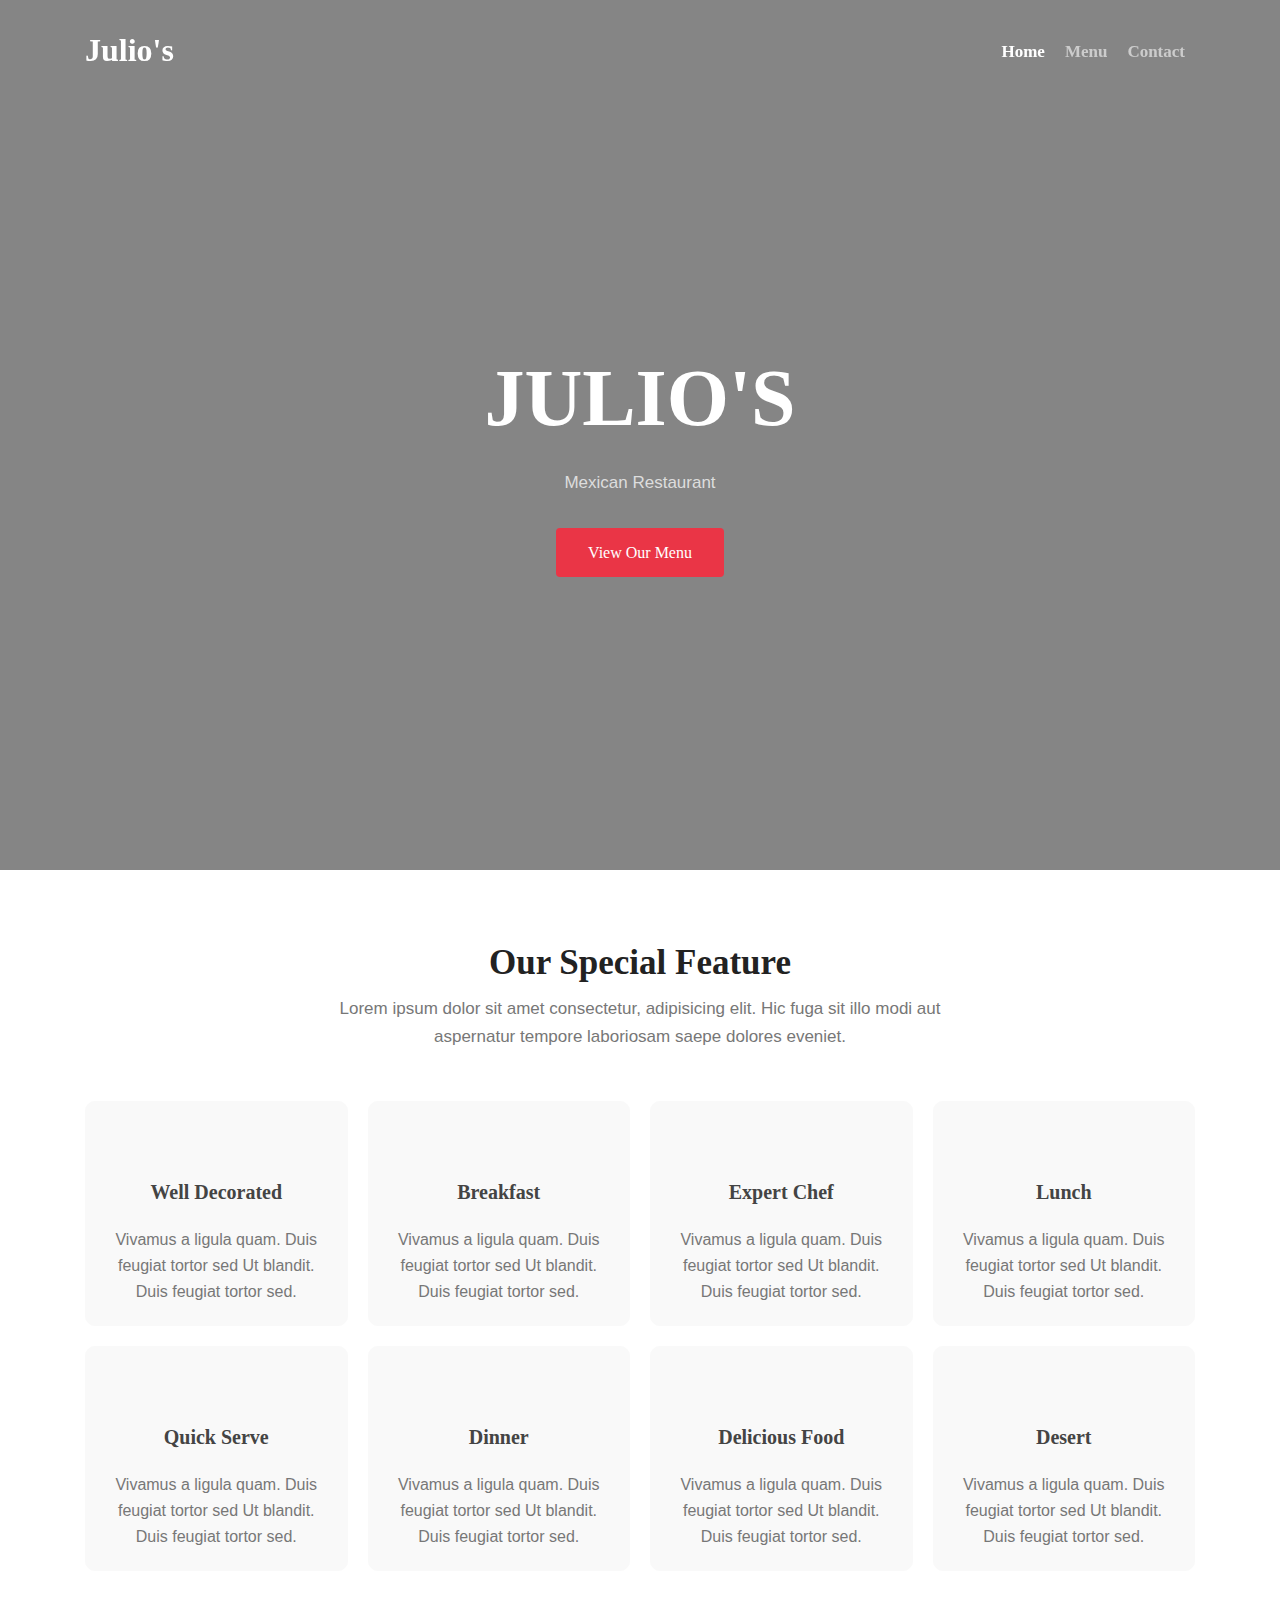
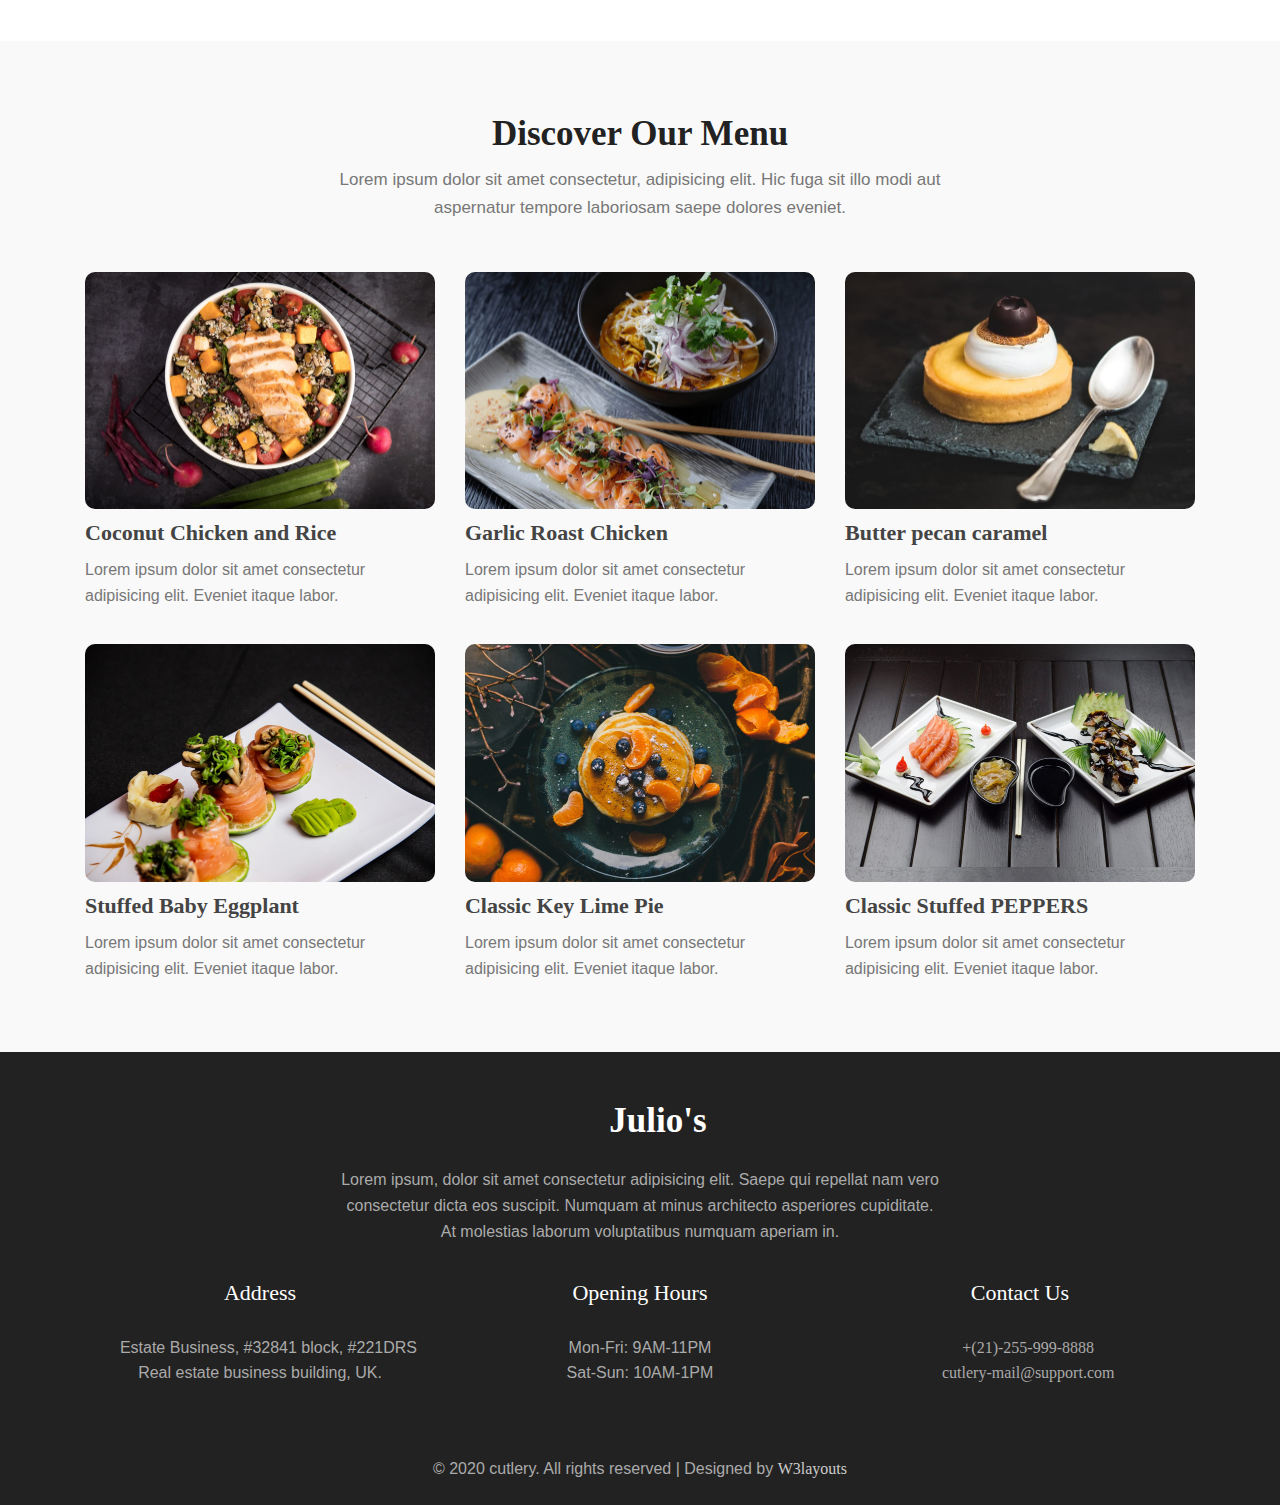
==== Mexican/cutlery a restaurant Category Responsive Web Template_ Home __ W3layouts.html @ 6a443476 "Add files via upload" ====
<!DOCTYPE html>
<!-- saved from url=(0396)https://p.w3layouts.com/demos_new/template_demo/30-04-2020/cutlery-libearty-demo_Free/492116884/web/index.html?_gl=1*1ri19eb*_ga*MTA1ODAyOTMxMC4xNzA4MzkyMzY5*_ga_9HSZ46TKMQ*MTcwODM5MzIwOC4xLjEuMTcwODM5MzY1MC41Ny4wLjA.*_ga_EGV5GTJEP5*MTcwODM5MzIwOC4xLjEuMTcwODM5MzY1MS4wLjAuMA..*_ga_FFZF56TTWE*MTcwODM5MzIxMC4xLjEuMTcwODM5MzY1MS4wLjAuMA..&_ga=2.85207321.1005678796.1708393210-1058029310.1708392369 -->
<html lang="en"><head><meta http-equiv="Content-Type" content="text/html; charset=UTF-8">
    <!-- Required meta tags -->
    
    <meta name="viewport" content="width=device-width, initial-scale=1, shrink-to-fit=no">

    <title>Julio's Mexican Restaurant</title>

    <!-- Template CSS -->
    <link rel="stylesheet" href="./cutlery a restaurant Category Responsive Web Template_ Home __ W3layouts_files/style-libearty-demo.css">
    <link href="./cutlery a restaurant Category Responsive Web Template_ Home __ W3layouts_files/css" rel="stylesheet">
    <link href="./cutlery a restaurant Category Responsive Web Template_ Home __ W3layouts_files/css(1)" rel="stylesheet">
  <div id="_bsa_srv-CKYI627U_0"></div><div id="_bsa_srv-CKYI653J_1"></div></head>
  <body id="home">
<script src="./cutlery a restaurant Category Responsive Web Template_ Home __ W3layouts_files/monetization.js.download" type="text/javascript"></script>
<script>
(function(){
	if(typeof _bsa !== 'undefined' && _bsa) {
  		// format, zoneKey, segment:value, options
  		_bsa.init('flexbar', 'CKYI627U', 'placement:w3layoutscom');
  	}
})();
</script>
<script>
(function(){
if(typeof _bsa !== 'undefined' && _bsa) {
	// format, zoneKey, segment:value, options
	_bsa.init('fancybar', 'CKYDL2JN', 'placement:demo');
}
})();
</script>
<script>
(function(){
	if(typeof _bsa !== 'undefined' && _bsa) {
  		// format, zoneKey, segment:value, options
  		_bsa.init('stickybox', 'CKYI653J', 'placement:w3layoutscom');
  	}
})();
</script>
<!-- Global site tag (gtag.js) - Google Analytics -->
<script async="" src="./cutlery a restaurant Category Responsive Web Template_ Home __ W3layouts_files/js"></script>
<script>
  window.dataLayer = window.dataLayer || [];
  function gtag(){dataLayer.push(arguments);}
  gtag('js', new Date());

  gtag('config', 'G-98H8KRKT85');
</script>

<meta name="robots" content="noindex">
<link rel="stylesheet" href="./cutlery a restaurant Category Responsive Web Template_ Home __ W3layouts_files/font-awesome.min.css">
<!-- New toolbar-->
<style>
* {
  box-sizing: border-box;
  font-family: -apple-system, BlinkMacSystemFont, "Segoe UI", Roboto, Oxygen-Sans, Ubuntu, Cantarell, "Helvetica Neue", sans-serif;
}


#w3lDemoBar.w3l-demo-bar {
  top: 0;
  right: 0;
  bottom: 0;
  z-index: 9999;
  padding: 40px 5px;
  padding-top:70px;
  margin-bottom: 70px;
  background: #0D1326;
  border-top-left-radius: 9px;
  border-bottom-left-radius: 9px;
}

#w3lDemoBar.w3l-demo-bar a {
  display: block;
  color: #e6ebff;
  text-decoration: none;
  line-height: 24px;
  opacity: .6;
  margin-bottom: 20px;
  text-align: center;
}

#w3lDemoBar.w3l-demo-bar span.w3l-icon {
  display: block;
}

#w3lDemoBar.w3l-demo-bar a:hover {
  opacity: 1;
}

#w3lDemoBar.w3l-demo-bar .w3l-icon svg {
  color: #e6ebff;
}
#w3lDemoBar.w3l-demo-bar .responsive-icons {
  margin-top: 30px;
  border-top: 1px solid #41414d;
  padding-top: 40px;
}
#w3lDemoBar.w3l-demo-bar .demo-btns {
  border-top: 1px solid #41414d;
  padding-top: 30px;
}
#w3lDemoBar.w3l-demo-bar .responsive-icons a span.fa {
  font-size: 26px;
}
#w3lDemoBar.w3l-demo-bar .no-margin-bottom{
  margin-bottom:0;
}
.toggle-right-sidebar span {
  background: #0D1326;
  width: 50px;
  height: 50px;
  line-height: 50px;
  text-align: center;
  color: #e6ebff;
  border-radius: 50px;
  font-size: 26px;
  cursor: pointer;
  opacity: .5;
}
.pull-right {
  float: right;
  position: fixed;
  right: 0px;
  top: 70px;
  width: 90px;
  z-index: 99999;
  text-align: center;
}
/* ============================================================
RIGHT SIDEBAR SECTION
============================================================ */

#right-sidebar {
  width: 90px;
  position: fixed;
  height: 100%;
  z-index: 1000;
  right: 0px;
  top: 0;
  margin-top: 60px;
  -webkit-transition: all .5s ease-in-out;
  -moz-transition: all .5s ease-in-out;
  -o-transition: all .5s ease-in-out;
  transition: all .5s ease-in-out;
  overflow-y: auto;
}


/* ============================================================
RIGHT SIDEBAR TOGGLE SECTION
============================================================ */

.hide-right-bar-notifications {
  margin-right: -300px !important;
  -webkit-transition: all .3s ease-in-out;
  -moz-transition: all .3s ease-in-out;
  -o-transition: all .3s ease-in-out;
  transition: all .3s ease-in-out;
}



@media (max-width: 992px) {
  #w3lDemoBar.w3l-demo-bar a.desktop-mode{
      display: none;

  }
}
@media (max-width: 767px) {
  #w3lDemoBar.w3l-demo-bar a.tablet-mode{
      display: none;

  }
}
@media (max-width: 568px) {
  #w3lDemoBar.w3l-demo-bar a.mobile-mode{
      display: none;
  }
  #w3lDemoBar.w3l-demo-bar .responsive-icons {
      margin-top: 0px;
      border-top: none;
      padding-top: 0px;
  }
  #right-sidebar,.pull-right {
      width: 90px;
  }
  #w3lDemoBar.w3l-demo-bar .no-margin-bottom-mobile{
      margin-bottom: 0;
  }
}
</style>


<section class=" w3l-header-4 header-sticky">
	<!--header-->
	<header id="site-header" class="fixed-top">
		<div class="container">
			<nav class="navbar navbar-expand-lg navbar-dark stroke">
				<a class="navbar-brand" href="https://p.w3layouts.com/demos_new/template_demo/30-04-2020/cutlery-libearty-demo_Free/492116884/web/index.html">
				 Julio's
				</a>
				<!-- if logo is image enable this   
			<a class="navbar-brand" href="#index.html">
				<img src="image-path" alt="Your logo" title="Your logo" style="height:35px;" />
			</a> -->
				<button class="navbar-toggler  collapsed bg-gradient" type="button" data-toggle="collapse" data-target="#navbarTogglerDemo02" aria-controls="navbarTogglerDemo02" aria-expanded="false" aria-label="Toggle navigation">
					<span class="navbar-toggler-icon fa icon-expand fa-bars"></span>
					<span class="navbar-toggler-icon fa icon-close fa-times"></span>
					
				</button>
	  
				<div class="collapse navbar-collapse" id="navbarTogglerDemo02">
					<ul class="navbar-nav ml-auto">
						<li class="nav-item active">
							<a class="nav-link" href="https://p.w3layouts.com/demos_new/template_demo/30-04-2020/cutlery-libearty-demo_Free/492116884/web/index.html">Home <span class="sr-only">(current)</span></a>
						</li>
				
						<li class="nav-item @@services__active">
							<a class="nav-link" href="https://p.w3layouts.com/demos_new/template_demo/30-04-2020/cutlery-libearty-demo_Free/492116884/web/services.html">Menu</a>
						</li>
						
						<li class="nav-item @@contact__active">
							<a class="nav-link" href="https://p.w3layouts.com/demos_new/template_demo/30-04-2020/cutlery-libearty-demo_Free/492116884/web/contact.html">Contact</a>
						</li>
					
					</ul>
				</div>
			</nav>
		</div>
	  </header>
	<!--/header-->
</section>

<script src="./cutlery a restaurant Category Responsive Web Template_ Home __ W3layouts_files/jquery-3.3.1.min.js.download"></script> <!-- Common jquery plugin -->
<!--bootstrap working-->
<script src="./cutlery a restaurant Category Responsive Web Template_ Home __ W3layouts_files/bootstrap.min.js.download"></script>
<!-- //bootstrap working-->
<!--/MENU-JS-->
<script>
	$(window).on("scroll", function () {
	  var scroll = $(window).scrollTop();
  
	  if (scroll >= 80) {
		$("#site-header").addClass("nav-fixed");
	  } else {
		$("#site-header").removeClass("nav-fixed");
	  }
	});
  
	//Main navigation Active Class Add Remove
	$(".navbar-toggler").on("click", function () {
	  $("header").toggleClass("active");
	});
	$(document).on("ready", function () {
	  if ($(window).width() > 991) {
		$("header").removeClass("active");
	  }
	  $(window).on("resize", function () {
		if ($(window).width() > 991) {
		  $("header").removeClass("active");
		}
	  });
	});
  </script>
  <!--//MENU-JS-->
<!-- disable body scroll which navbar is in active -->
<script>
$(function () {
  $('.navbar-toggler').click(function () {
    $('body').toggleClass('noscroll');
  })
});
</script>
<!-- disable body scroll which navbar is in active -->

<section class="w3l-hero-headers-9" id="home">
  <div class="slide text-center header11" data-selector="header11">
      <div class="container">
          <div class="banner-text ">
              <h5 class="Title">Julio's</h5>
              <p class="MexRes">Mexican Restaurant</p>
              <a href="https://p.w3layouts.com/demos_new/template_demo/30-04-2020/cutlery-libearty-demo_Free/492116884/web/services.html" class="btn logo-button top-margin">View Our Menu</a>
          </div>
      </div>

  </div>
</section>

<section class="w3l-specification-6">
    <div class="specification-layout ">
        <div class="container">
            <div class="main-titles-head ">
                <h3 class="header-name ">
					Our Special Feature
                </h3>
                <p class="tiltle-para  ">Lorem ipsum dolor sit amet consectetur, adipisicing elit. Hic fuga sit illo modi aut aspernatur tempore laboriosam saepe dolores eveniet.</p>
            </div>
                    <div class="call-grids-w3 d-grid">
                        <div class="grids-1  grids-effect-2">
                            <span class="fa fa-beer"></span>
                            <h4><a href="https://p.w3layouts.com/demos_new/template_demo/30-04-2020/cutlery-libearty-demo_Free/492116884/web/index.html?_gl=1*1ri19eb*_ga*MTA1ODAyOTMxMC4xNzA4MzkyMzY5*_ga_9HSZ46TKMQ*MTcwODM5MzIwOC4xLjEuMTcwODM5MzY1MC41Ny4wLjA.*_ga_EGV5GTJEP5*MTcwODM5MzIwOC4xLjEuMTcwODM5MzY1MS4wLjAuMA..*_ga_FFZF56TTWE*MTcwODM5MzIxMC4xLjEuMTcwODM5MzY1MS4wLjAuMA..&amp;_ga=2.85207321.1005678796.1708393210-1058029310.1708392369#feature" class="title-head">Well Decorated</a></h4>
                            <p class="para">Vivamus a ligula quam. Duis feugiat tortor sed Ut blandit. Duis feugiat tortor sed.</p>
                        </div>
                        <div class="grids-1  grids-effect-2">
                            <div class="color-white">
                                <span class="fa fa-cutlery"></span>
                            <h4><a href="https://p.w3layouts.com/demos_new/template_demo/30-04-2020/cutlery-libearty-demo_Free/492116884/web/blog.html" class=" title-head">Breakfast</a></h4>
                            <p class="para">Vivamus a ligula quam. Duis feugiat tortor sed  Ut blandit. Duis feugiat tortor sed.</p>
                        </div>
                    </div>
                        <div class="grids-1 grids-effect-2">
                            <span class="fa fa-handshake-o"></span>
                            <h4><a href="https://p.w3layouts.com/demos_new/template_demo/30-04-2020/cutlery-libearty-demo_Free/492116884/web/index.html?_gl=1*1ri19eb*_ga*MTA1ODAyOTMxMC4xNzA4MzkyMzY5*_ga_9HSZ46TKMQ*MTcwODM5MzIwOC4xLjEuMTcwODM5MzY1MC41Ny4wLjA.*_ga_EGV5GTJEP5*MTcwODM5MzIwOC4xLjEuMTcwODM5MzY1MS4wLjAuMA..*_ga_FFZF56TTWE*MTcwODM5MzIxMC4xLjEuMTcwODM5MzY1MS4wLjAuMA..&amp;_ga=2.85207321.1005678796.1708393210-1058029310.1708392369#feature" class="title-head">Expert Chef</a></h4>
                            <p class="para">Vivamus a ligula quam. Duis feugiat tortor sed  Ut blandit. Duis feugiat tortor sed.</p>
                        </div>
                        <div class="grids-1  grids-effect-2">
                            <div class="color-white">
                                <span class="fa fa-spoon"></span>
                            <h4><a href="https://p.w3layouts.com/demos_new/template_demo/30-04-2020/cutlery-libearty-demo_Free/492116884/web/blog.html" class=" title-head">Lunch</a></h4>
                            <p class="para">Vivamus a ligula quam. Duis feugiat tortor sed  Ut blandit. Duis feugiat tortor sed.</p>
                        </div>
                    </div>
                            <div class="grids-1 grids-effect-2">
                                <span class="fa fa-smile-o"></span>
                                <h4><a href="https://p.w3layouts.com/demos_new/template_demo/30-04-2020/cutlery-libearty-demo_Free/492116884/web/index.html?_gl=1*1ri19eb*_ga*MTA1ODAyOTMxMC4xNzA4MzkyMzY5*_ga_9HSZ46TKMQ*MTcwODM5MzIwOC4xLjEuMTcwODM5MzY1MC41Ny4wLjA.*_ga_EGV5GTJEP5*MTcwODM5MzIwOC4xLjEuMTcwODM5MzY1MS4wLjAuMA..*_ga_FFZF56TTWE*MTcwODM5MzIxMC4xLjEuMTcwODM5MzY1MS4wLjAuMA..&amp;_ga=2.85207321.1005678796.1708393210-1058029310.1708392369#feature" class="title-head">Quick Serve</a></h4>
                                <p class="para">Vivamus a ligula quam. Duis feugiat tortor sed Ut blandit. Duis feugiat tortor sed.</p>
                            </div>
                            
                        <div class="grids-1  grids-effect-2">
                            <div class="color-white">
                                <span class="fa fa-apple"></span>
                            <h4><a href="https://p.w3layouts.com/demos_new/template_demo/30-04-2020/cutlery-libearty-demo_Free/492116884/web/blog.html" class=" title-head">Dinner</a></h4>
                            <p class="para">Vivamus a ligula quam. Duis feugiat tortor sed  Ut blandit. Duis feugiat tortor sed.</p>
                        </div>
                    </div>
                            <div class="grids-1 grids-effect-2">
                                <span class="fa fa-diamond"></span>
                                <h4><a href="https://p.w3layouts.com/demos_new/template_demo/30-04-2020/cutlery-libearty-demo_Free/492116884/web/index.html?_gl=1*1ri19eb*_ga*MTA1ODAyOTMxMC4xNzA4MzkyMzY5*_ga_9HSZ46TKMQ*MTcwODM5MzIwOC4xLjEuMTcwODM5MzY1MC41Ny4wLjA.*_ga_EGV5GTJEP5*MTcwODM5MzIwOC4xLjEuMTcwODM5MzY1MS4wLjAuMA..*_ga_FFZF56TTWE*MTcwODM5MzIxMC4xLjEuMTcwODM5MzY1MS4wLjAuMA..&amp;_ga=2.85207321.1005678796.1708393210-1058029310.1708392369#feature" class="title-head title-head">Delicious Food</a></h4>
                                <p class="para">Vivamus a ligula quam. Duis feugiat tortor sed  Ut blandit. Duis feugiat tortor sed.</p>
                            </div>  
                        <div class="grids-1  grids-effect-2">
                            <div class="color-white">
                                <span class="fa fa-thumbs-o-up"></span>
                            <h4><a href="https://p.w3layouts.com/demos_new/template_demo/30-04-2020/cutlery-libearty-demo_Free/492116884/web/blog.html" class=" title-head">Desert</a></h4>
                            <p class="para">Vivamus a ligula quam. Duis feugiat tortor sed  Ut blandit. Duis feugiat tortor sed.</p>
                        </div>
                    </div>
                  </div>
        </div>
</div></section>

<section class="w3l-covers-18">
        <div class="covers-main ">
            <div class="container">
              <div class="main-titles-head ">
                <h3 class="header-name ">
                  Discover Our Menu
                </h3>
                <p class="tiltle-para  ">Lorem ipsum dolor sit amet consectetur, adipisicing elit. Hic fuga sit illo modi aut aspernatur tempore laboriosam saepe dolores eveniet.</p>
            </div>
                <div class="gallery-image row">
                  <div class="img-box col-lg-4 col-md-6 col-sm-6">
                    <img src="./cutlery a restaurant Category Responsive Web Template_ Home __ W3layouts_files/b2.jpg" alt="product" class="img-responsive ">
                    <h5 class="my-2"><a href="https://p.w3layouts.com/demos_new/template_demo/30-04-2020/cutlery-libearty-demo_Free/492116884/web/about.html">Coconut Chicken and Rice</a></h5>
                    <p class="para">Lorem ipsum dolor sit amet consectetur adipisicing elit. Eveniet itaque labor.</p>
                  </div>
                  <div class="img-box col-lg-4 col-md-6 col-sm-6">
                    <img src="./cutlery a restaurant Category Responsive Web Template_ Home __ W3layouts_files/b1.jpg" alt="product" class="img-responsive ">
                    <h5 class="my-2"><a href="https://p.w3layouts.com/demos_new/template_demo/30-04-2020/cutlery-libearty-demo_Free/492116884/web/about.html">Garlic Roast Chicken</a></h5>
                    <p class="para">Lorem ipsum dolor sit amet consectetur adipisicing elit. Eveniet itaque labor.</p>
                  </div>
                  <div class="img-box col-lg-4 col-md-6 col-sm-6">
                    <img src="./cutlery a restaurant Category Responsive Web Template_ Home __ W3layouts_files/b3.jpg" alt="product" class="img-responsive ">
                    <h5 class="my-2"><a href="https://p.w3layouts.com/demos_new/template_demo/30-04-2020/cutlery-libearty-demo_Free/492116884/web/about.html">Butter pecan caramel</a></h5>
                    <p class="para">Lorem ipsum dolor sit amet consectetur adipisicing elit. Eveniet itaque labor.</p>
                    </div>
                    <div class="img-box col-lg-4 col-md-6 col-sm-6">
                      <img src="./cutlery a restaurant Category Responsive Web Template_ Home __ W3layouts_files/b4.jpg" alt="product" class="img-responsive ">
                      <h5 class="my-2"><a href="https://p.w3layouts.com/demos_new/template_demo/30-04-2020/cutlery-libearty-demo_Free/492116884/web/about.html">Stuffed Baby Eggplant</a></h5>
                      <p class="para">Lorem ipsum dolor sit amet consectetur adipisicing elit. Eveniet itaque labor.</p>
                    </div>
                    <div class="img-box col-lg-4 col-md-6 col-sm-6">
                      <img src="./cutlery a restaurant Category Responsive Web Template_ Home __ W3layouts_files/b5.jpg" alt="product" class="img-responsive ">
                      <h5 class="my-2"><a href="https://p.w3layouts.com/demos_new/template_demo/30-04-2020/cutlery-libearty-demo_Free/492116884/web/about.html">Classic Key Lime Pie </a></h5>
                      <p class="para">Lorem ipsum dolor sit amet consectetur adipisicing elit. Eveniet itaque labor.</p>
                    </div>
                    <div class="img-box col-lg-4 col-md-6 col-sm-6">
                      <img src="./cutlery a restaurant Category Responsive Web Template_ Home __ W3layouts_files/b6.jpg" alt="product" class="img-responsive ">
                      <h5 class="my-2"><a href="https://p.w3layouts.com/demos_new/template_demo/30-04-2020/cutlery-libearty-demo_Free/492116884/web/about.html">Classic Stuffed PEPPERS</a></h5>
                      <p class="para">Lorem ipsum dolor sit amet consectetur adipisicing elit. Eveniet itaque labor.</p>
                      </div>
                  </div>
                </div>
            </div>
        
    </section>

<section class="w3l-footer-29-main">
	<div class="footer-29 py-5 text-center">
	  <div class="container">
		<div class="footer-list-29 footer-1 ">
				<h2><a href="https://p.w3layouts.com/demos_new/template_demo/30-04-2020/cutlery-libearty-demo_Free/492116884/web/index.html" class="footer-logo"><span class="fa fa-cutlery"></span> Julio's </a></h2>
				<p class="para">Lorem ipsum, dolor sit amet consectetur adipisicing elit. Saepe qui repellat nam vero consectetur dicta eos suscipit. Numquam at minus architecto asperiores cupiditate. At molestias laborum voluptatibus numquam aperiam in.</p>
	
		  </div>
		<div class="row footer-top-29">

		  <div class="col-lg-4 col-md-4 col-sm-6 footer-list-29 footer-2 ">
				<h6 class="footer-title-29">Address</h6>
				<ul>
					<li><p><span class="fa fa-map-marker"></span> Estate Business, #32841 block, #221DRS Real estate business building, UK.</p></li>
				</ul>
		  </div>
		  <div class="col-lg-4 col-md-4 col-sm-6 footer-list-29 footer-2 ">
				<h6 class="footer-title-29">Opening Hours</h6>
				<ul>
						<li><p><span>Mon-Fri:</span> 9AM-11PM</p></li>
					<li><p><span>Sat-Sun:</span> 10AM-1PM</p></li>
				</ul>
		  </div>
		  <div class="col-lg-4 col-md-4 col-sm-6 footer-list-29 footer-2 ">
				<h6 class="footer-title-29">Contact Us</h6>
				<ul>
					<li><a href="tel:+7-800-999-800"><span class="fa fa-phone"></span> +(21)-255-999-8888</a></li>
					<li><a href="mailto:corporate-mail@support.com" class="mail"><span class="fa fa-envelope-open-o"></span> cutlery-mail@support.com</a></li>
				</ul>
		  </div>
		</div>
	</div>
  </div></section>
  <section class="w3l-footer-29-main w3l-copyright">
	<div class="container">
	  <div class=" bottom-copies text-center">
		<p class="copy-footer-29">© 2020 cutlery. All rights reserved | Designed by <a href="https://w3layouts.com/">W3layouts</a></p>
	  </div>
	</div>
  </section>
<!-- move top -->
<button onclick="topFunction()" id="movetop" title="Go to top" style="display: none;">
	<span class="fa fa-long-arrow-up"></span>
</button>
<script>
	// When the user scrolls down 20px from the top of the document, show the button
	window.onscroll = function () {
		scrollFunction()
	};

	function scrollFunction() {
		if (document.body.scrollTop > 20 || document.documentElement.scrollTop > 20) {
			document.getElementById("movetop").style.display = "block";
		} else {
			document.getElementById("movetop").style.display = "none";
		}
	}

	// When the user clicks on the button, scroll to the top of the document
	function topFunction() {
		document.body.scrollTop = 0;
		document.documentElement.scrollTop = 0;
	}
</script>
<!-- /move top -->




</body></html>
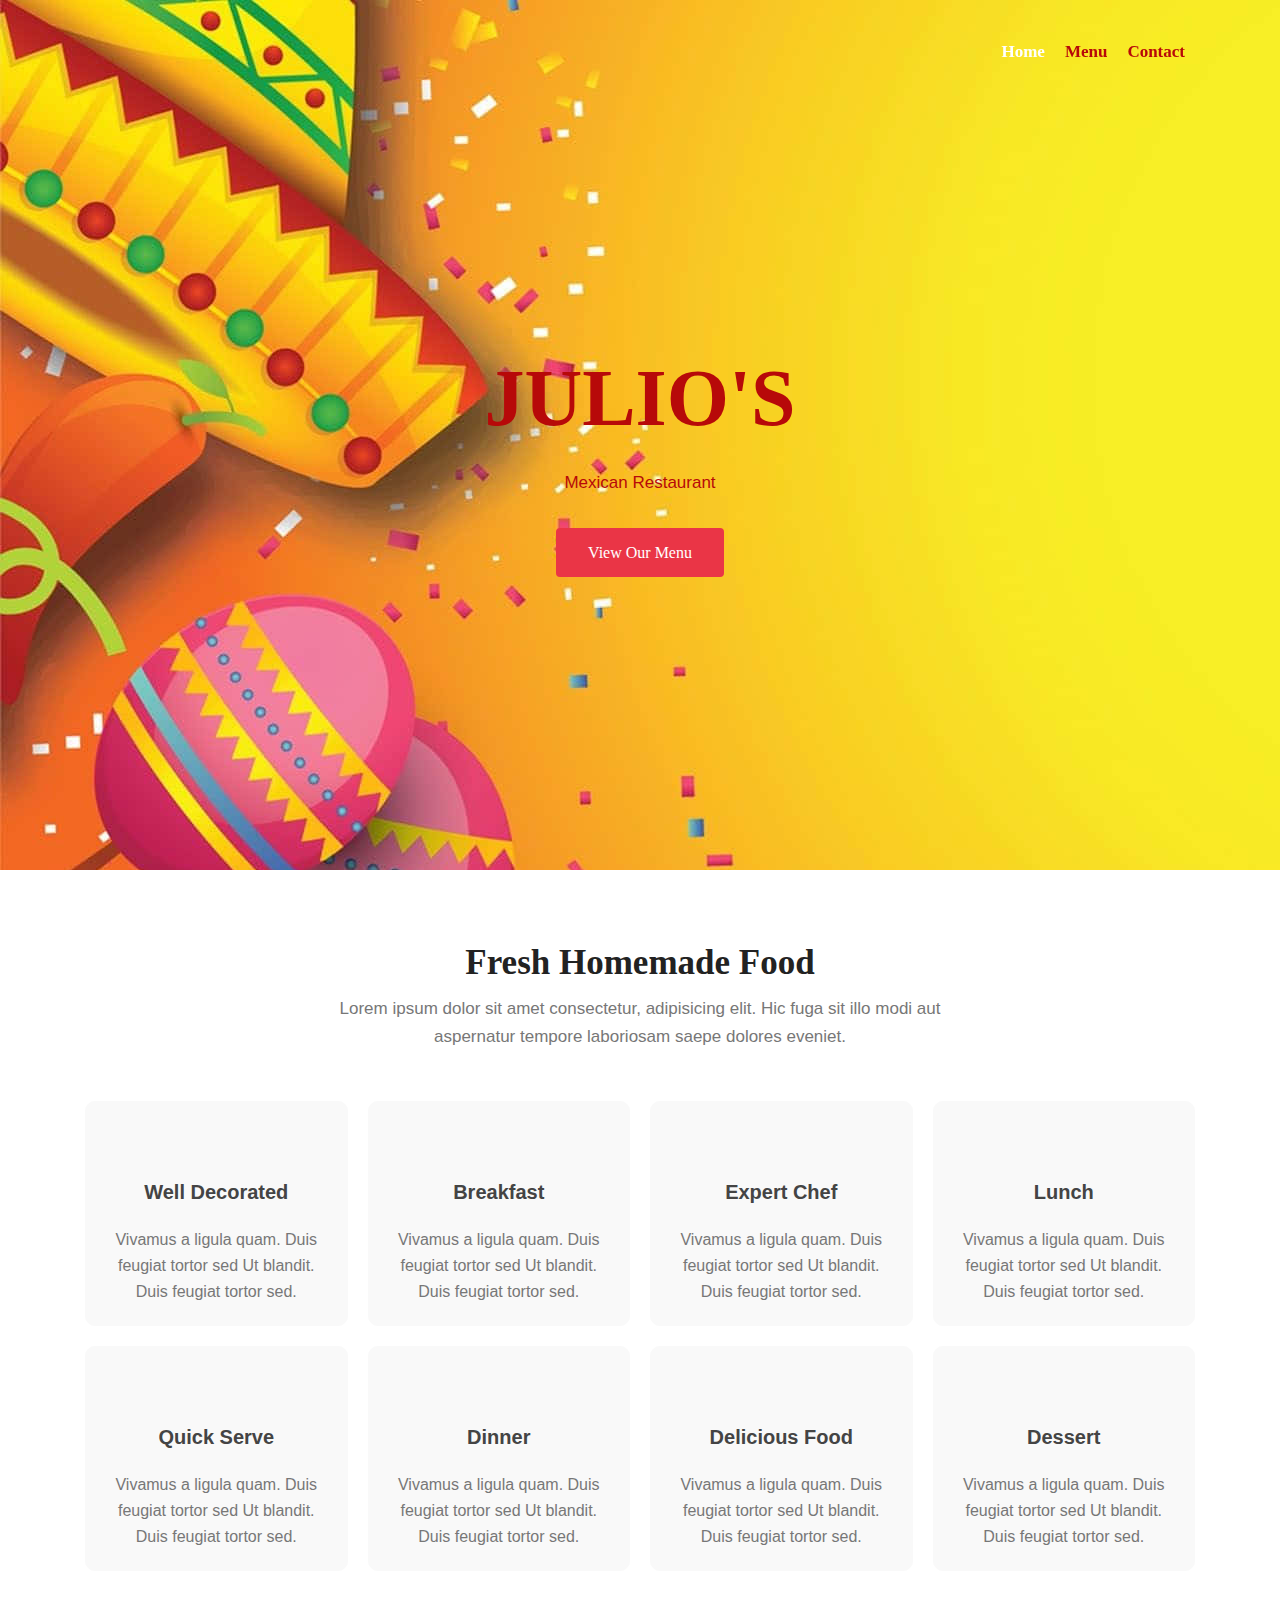
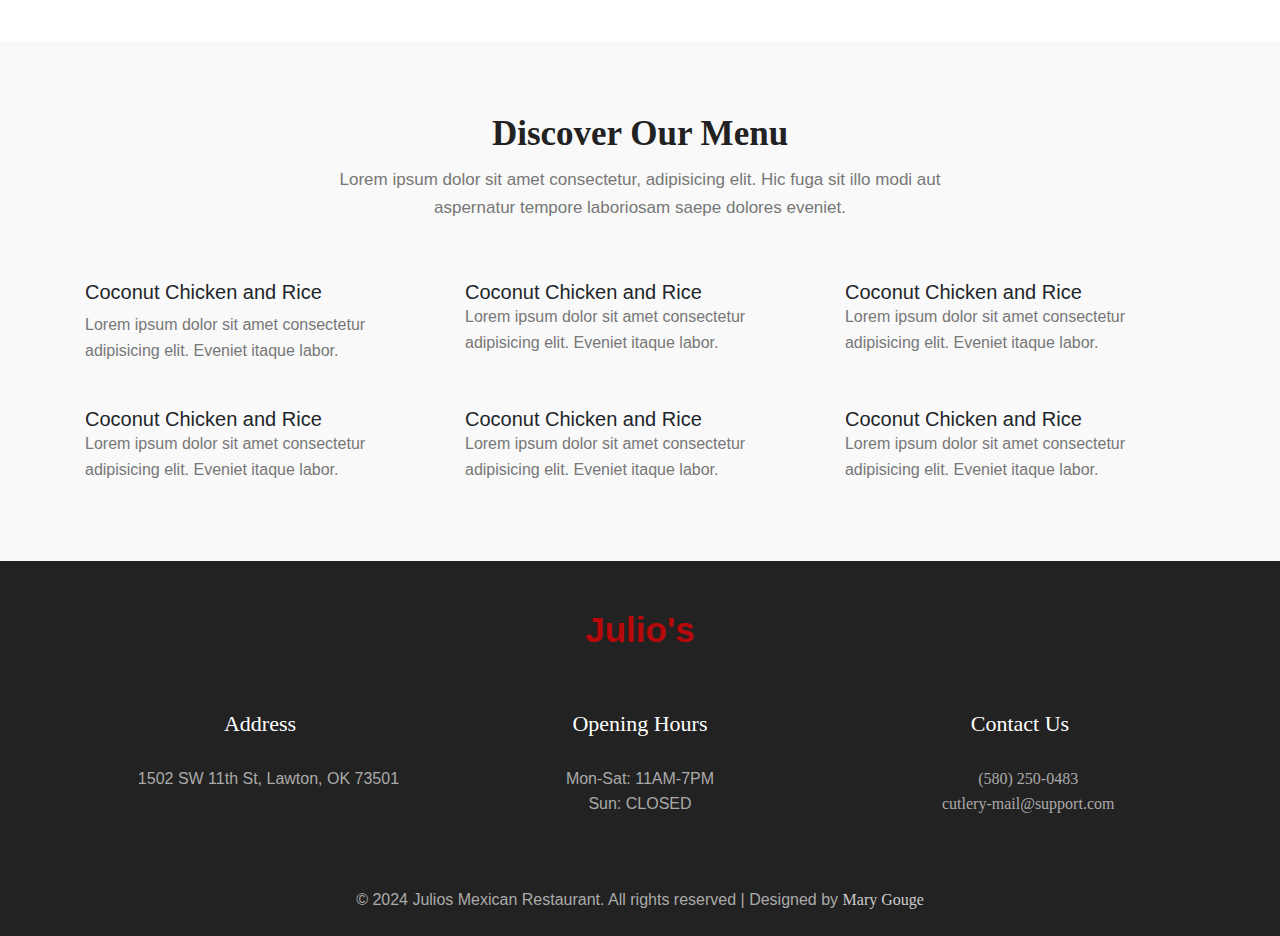
==== commit 3e08383d: "CSS Styling" ====
--- a/Mexican/cutlery a restaurant Category Responsive Web Template_ Home __ W3layouts.html
+++ b/Mexican/cutlery a restaurant Category Responsive Web Template_ Home __ W3layouts.html
@@ -1,469 +1,640 @@
 <!DOCTYPE html>
 <!-- saved from url=(0396)https://p.w3layouts.com/demos_new/template_demo/30-04-2020/cutlery-libearty-demo_Free/492116884/web/index.html?_gl=1*1ri19eb*_ga*MTA1ODAyOTMxMC4xNzA4MzkyMzY5*_ga_9HSZ46TKMQ*MTcwODM5MzIwOC4xLjEuMTcwODM5MzY1MC41Ny4wLjA.*_ga_EGV5GTJEP5*MTcwODM5MzIwOC4xLjEuMTcwODM5MzY1MS4wLjAuMA..*_ga_FFZF56TTWE*MTcwODM5MzIxMC4xLjEuMTcwODM5MzY1MS4wLjAuMA..&_ga=2.85207321.1005678796.1708393210-1058029310.1708392369 -->
-<html lang="en"><head><meta http-equiv="Content-Type" content="text/html; charset=UTF-8">
+<html lang="en">
+  <head>
+    <meta http-equiv="Content-Type" content="text/html; charset=UTF-8" />
     <!-- Required meta tags -->
-    
-    <meta name="viewport" content="width=device-width, initial-scale=1, shrink-to-fit=no">
+
+    <meta
+      name="viewport"
+      content="width=device-width, initial-scale=1, shrink-to-fit=no"
+    />
 
     <title>Julio's Mexican Restaurant</title>
 
     <!-- Template CSS -->
-    <link rel="stylesheet" href="./cutlery a restaurant Category Responsive Web Template_ Home __ W3layouts_files/style-libearty-demo.css">
-    <link href="./cutlery a restaurant Category Responsive Web Template_ Home __ W3layouts_files/css" rel="stylesheet">
-    <link href="./cutlery a restaurant Category Responsive Web Template_ Home __ W3layouts_files/css(1)" rel="stylesheet">
-  <div id="_bsa_srv-CKYI627U_0"></div><div id="_bsa_srv-CKYI653J_1"></div></head>
+    <link
+      rel="stylesheet"
+      href="./cutlery a restaurant Category Responsive Web Template_ Home __ W3layouts_files/style-libearty-demo.css"
+    />
+    <link
+      href="./cutlery a restaurant Category Responsive Web Template_ Home __ W3layouts_files/css"
+      rel="stylesheet"
+    />
+    <link
+      href="./cutlery a restaurant Category Responsive Web Template_ Home __ W3layouts_files/css(1)"
+      rel="stylesheet"
+    />
+    <div id="_bsa_srv-CKYI627U_0"></div>
+    <div id="_bsa_srv-CKYI653J_1"></div>
+  </head>
   <body id="home">
-<script src="./cutlery a restaurant Category Responsive Web Template_ Home __ W3layouts_files/monetization.js.download" type="text/javascript"></script>
-<script>
-(function(){
-	if(typeof _bsa !== 'undefined' && _bsa) {
-  		// format, zoneKey, segment:value, options
-  		_bsa.init('flexbar', 'CKYI627U', 'placement:w3layoutscom');
-  	}
-})();
-</script>
-<script>
-(function(){
-if(typeof _bsa !== 'undefined' && _bsa) {
-	// format, zoneKey, segment:value, options
-	_bsa.init('fancybar', 'CKYDL2JN', 'placement:demo');
-}
-})();
-</script>
-<script>
-(function(){
-	if(typeof _bsa !== 'undefined' && _bsa) {
-  		// format, zoneKey, segment:value, options
-  		_bsa.init('stickybox', 'CKYI653J', 'placement:w3layoutscom');
-  	}
-})();
-</script>
-<!-- Global site tag (gtag.js) - Google Analytics -->
-<script async="" src="./cutlery a restaurant Category Responsive Web Template_ Home __ W3layouts_files/js"></script>
-<script>
-  window.dataLayer = window.dataLayer || [];
-  function gtag(){dataLayer.push(arguments);}
-  gtag('js', new Date());
-
-  gtag('config', 'G-98H8KRKT85');
-</script>
-
-<meta name="robots" content="noindex">
-<link rel="stylesheet" href="./cutlery a restaurant Category Responsive Web Template_ Home __ W3layouts_files/font-awesome.min.css">
-<!-- New toolbar-->
-<style>
-* {
-  box-sizing: border-box;
-  font-family: -apple-system, BlinkMacSystemFont, "Segoe UI", Roboto, Oxygen-Sans, Ubuntu, Cantarell, "Helvetica Neue", sans-serif;
-}
-
-
-#w3lDemoBar.w3l-demo-bar {
-  top: 0;
-  right: 0;
-  bottom: 0;
-  z-index: 9999;
-  padding: 40px 5px;
-  padding-top:70px;
-  margin-bottom: 70px;
-  background: #0D1326;
-  border-top-left-radius: 9px;
-  border-bottom-left-radius: 9px;
-}
-
-#w3lDemoBar.w3l-demo-bar a {
-  display: block;
-  color: #e6ebff;
-  text-decoration: none;
-  line-height: 24px;
-  opacity: .6;
-  margin-bottom: 20px;
-  text-align: center;
-}
-
-#w3lDemoBar.w3l-demo-bar span.w3l-icon {
-  display: block;
-}
-
-#w3lDemoBar.w3l-demo-bar a:hover {
-  opacity: 1;
-}
-
-#w3lDemoBar.w3l-demo-bar .w3l-icon svg {
-  color: #e6ebff;
-}
-#w3lDemoBar.w3l-demo-bar .responsive-icons {
-  margin-top: 30px;
-  border-top: 1px solid #41414d;
-  padding-top: 40px;
-}
-#w3lDemoBar.w3l-demo-bar .demo-btns {
-  border-top: 1px solid #41414d;
-  padding-top: 30px;
-}
-#w3lDemoBar.w3l-demo-bar .responsive-icons a span.fa {
-  font-size: 26px;
-}
-#w3lDemoBar.w3l-demo-bar .no-margin-bottom{
-  margin-bottom:0;
-}
-.toggle-right-sidebar span {
-  background: #0D1326;
-  width: 50px;
-  height: 50px;
-  line-height: 50px;
-  text-align: center;
-  color: #e6ebff;
-  border-radius: 50px;
-  font-size: 26px;
-  cursor: pointer;
-  opacity: .5;
-}
-.pull-right {
-  float: right;
-  position: fixed;
-  right: 0px;
-  top: 70px;
-  width: 90px;
-  z-index: 99999;
-  text-align: center;
-}
-/* ============================================================
+    <script
+      src="./cutlery a restaurant Category Responsive Web Template_ Home __ W3layouts_files/monetization.js.download"
+      type="text/javascript"
+    ></script>
+    <script>
+      (function () {
+        if (typeof _bsa !== "undefined" && _bsa) {
+          // format, zoneKey, segment:value, options
+          _bsa.init("flexbar", "CKYI627U", "placement:w3layoutscom");
+        }
+      })();
+    </script>
+    <script>
+      (function () {
+        if (typeof _bsa !== "undefined" && _bsa) {
+          // format, zoneKey, segment:value, options
+          _bsa.init("fancybar", "CKYDL2JN", "placement:demo");
+        }
+      })();
+    </script>
+    <script>
+      (function () {
+        if (typeof _bsa !== "undefined" && _bsa) {
+          // format, zoneKey, segment:value, options
+          _bsa.init("stickybox", "CKYI653J", "placement:w3layoutscom");
+        }
+      })();
+    </script>
+    <!-- Global site tag (gtag.js) - Google Analytics -->
+    <script
+      async=""
+      src="./cutlery a restaurant Category Responsive Web Template_ Home __ W3layouts_files/js"
+    ></script>
+    <script>
+      window.dataLayer = window.dataLayer || [];
+      function gtag() {
+        dataLayer.push(arguments);
+      }
+      gtag("js", new Date());
+
+      gtag("config", "G-98H8KRKT85");
+    </script>
+
+    <meta name="robots" content="noindex" />
+    <link
+      rel="stylesheet"
+      href="./cutlery a restaurant Category Responsive Web Template_ Home __ W3layouts_files/font-awesome.min.css"
+    />
+    <!-- New toolbar-->
+    <style>
+      * {
+        box-sizing: border-box;
+        font-family: -apple-system, BlinkMacSystemFont, "Segoe UI", Roboto,
+          Oxygen-Sans, Ubuntu, Cantarell, "Helvetica Neue", sans-serif;
+      }
+
+      #w3lDemoBar.w3l-demo-bar {
+        top: 0;
+        right: 0;
+        bottom: 0;
+        z-index: 9999;
+        padding: 40px 5px;
+        padding-top: 70px;
+        margin-bottom: 70px;
+        background: #0d1326;
+        border-top-left-radius: 9px;
+        border-bottom-left-radius: 9px;
+      }
+
+      #w3lDemoBar.w3l-demo-bar a {
+        display: block;
+        color: #e6ebff;
+        text-decoration: none;
+        line-height: 24px;
+        opacity: 0.6;
+        margin-bottom: 20px;
+        text-align: center;
+      }
+
+      #w3lDemoBar.w3l-demo-bar span.w3l-icon {
+        display: block;
+      }
+
+      #w3lDemoBar.w3l-demo-bar a:hover {
+        opacity: 1;
+      }
+
+      #w3lDemoBar.w3l-demo-bar .w3l-icon svg {
+        color: #e6ebff;
+      }
+      #w3lDemoBar.w3l-demo-bar .responsive-icons {
+        margin-top: 30px;
+        border-top: 1px solid #41414d;
+        padding-top: 40px;
+      }
+      #w3lDemoBar.w3l-demo-bar .demo-btns {
+        border-top: 1px solid #41414d;
+        padding-top: 30px;
+      }
+      #w3lDemoBar.w3l-demo-bar .responsive-icons a span.fa {
+        font-size: 26px;
+      }
+      #w3lDemoBar.w3l-demo-bar .no-margin-bottom {
+        margin-bottom: 0;
+      }
+      .toggle-right-sidebar span {
+        background: #0d1326;
+        width: 50px;
+        height: 50px;
+        line-height: 50px;
+        text-align: center;
+        color: #e6ebff;
+        border-radius: 50px;
+        font-size: 26px;
+        cursor: pointer;
+        opacity: 0.5;
+      }
+      .pull-right {
+        float: right;
+        position: fixed;
+        right: 0px;
+        top: 70px;
+        width: 90px;
+        z-index: 99999;
+        text-align: center;
+      }
+      /* ============================================================
 RIGHT SIDEBAR SECTION
 ============================================================ */
 
-#right-sidebar {
-  width: 90px;
-  position: fixed;
-  height: 100%;
-  z-index: 1000;
-  right: 0px;
-  top: 0;
-  margin-top: 60px;
-  -webkit-transition: all .5s ease-in-out;
-  -moz-transition: all .5s ease-in-out;
-  -o-transition: all .5s ease-in-out;
-  transition: all .5s ease-in-out;
-  overflow-y: auto;
-}
-
-
-/* ============================================================
+      #right-sidebar {
+        width: 90px;
+        position: fixed;
+        height: 100%;
+        z-index: 1000;
+        right: 0px;
+        top: 0;
+        margin-top: 60px;
+        -webkit-transition: all 0.5s ease-in-out;
+        -moz-transition: all 0.5s ease-in-out;
+        -o-transition: all 0.5s ease-in-out;
+        transition: all 0.5s ease-in-out;
+        overflow-y: auto;
+      }
+
+      /* ============================================================
 RIGHT SIDEBAR TOGGLE SECTION
 ============================================================ */
 
-.hide-right-bar-notifications {
-  margin-right: -300px !important;
-  -webkit-transition: all .3s ease-in-out;
-  -moz-transition: all .3s ease-in-out;
-  -o-transition: all .3s ease-in-out;
-  transition: all .3s ease-in-out;
-}
-
-
-
-@media (max-width: 992px) {
-  #w3lDemoBar.w3l-demo-bar a.desktop-mode{
-      display: none;
-
-  }
-}
-@media (max-width: 767px) {
-  #w3lDemoBar.w3l-demo-bar a.tablet-mode{
-      display: none;
-
-  }
-}
-@media (max-width: 568px) {
-  #w3lDemoBar.w3l-demo-bar a.mobile-mode{
-      display: none;
-  }
-  #w3lDemoBar.w3l-demo-bar .responsive-icons {
-      margin-top: 0px;
-      border-top: none;
-      padding-top: 0px;
-  }
-  #right-sidebar,.pull-right {
-      width: 90px;
-  }
-  #w3lDemoBar.w3l-demo-bar .no-margin-bottom-mobile{
-      margin-bottom: 0;
-  }
-}
-</style>
-
-
-<section class=" w3l-header-4 header-sticky">
-	<!--header-->
-	<header id="site-header" class="fixed-top">
-		<div class="container">
-			<nav class="navbar navbar-expand-lg navbar-dark stroke">
-				<a class="navbar-brand" href="https://p.w3layouts.com/demos_new/template_demo/30-04-2020/cutlery-libearty-demo_Free/492116884/web/index.html">
-				 Julio's
-				</a>
-				<!-- if logo is image enable this   
+      .hide-right-bar-notifications {
+        margin-right: -300px !important;
+        -webkit-transition: all 0.3s ease-in-out;
+        -moz-transition: all 0.3s ease-in-out;
+        -o-transition: all 0.3s ease-in-out;
+        transition: all 0.3s ease-in-out;
+      }
+
+      @media (max-width: 992px) {
+        #w3lDemoBar.w3l-demo-bar a.desktop-mode {
+          display: none;
+        }
+      }
+      @media (max-width: 767px) {
+        #w3lDemoBar.w3l-demo-bar a.tablet-mode {
+          display: none;
+        }
+      }
+      @media (max-width: 568px) {
+        #w3lDemoBar.w3l-demo-bar a.mobile-mode {
+          display: none;
+        }
+        #w3lDemoBar.w3l-demo-bar .responsive-icons {
+          margin-top: 0px;
+          border-top: none;
+          padding-top: 0px;
+        }
+        #right-sidebar,
+        .pull-right {
+          width: 90px;
+        }
+        #w3lDemoBar.w3l-demo-bar .no-margin-bottom-mobile {
+          margin-bottom: 0;
+        }
+      }
+    </style>
+
+    <section class="w3l-header-4 header-sticky" >
+      <!--header-->
+      <header id="site-header" class="fixed-top" >
+        <div class="container" >
+          <nav class="navbar navbar-expand-lg navbar-dark stroke" >
+            <a
+              class="navbar-brand" style = "color: rgb(185, 12, 12);">
+              
+            </a>
+            <!-- if logo is image enable this   
 			<a class="navbar-brand" href="#index.html">
 				<img src="image-path" alt="Your logo" title="Your logo" style="height:35px;" />
 			</a> -->
-				<button class="navbar-toggler  collapsed bg-gradient" type="button" data-toggle="collapse" data-target="#navbarTogglerDemo02" aria-controls="navbarTogglerDemo02" aria-expanded="false" aria-label="Toggle navigation">
-					<span class="navbar-toggler-icon fa icon-expand fa-bars"></span>
-					<span class="navbar-toggler-icon fa icon-close fa-times"></span>
-					
-				</button>
-	  
-				<div class="collapse navbar-collapse" id="navbarTogglerDemo02">
-					<ul class="navbar-nav ml-auto">
-						<li class="nav-item active">
-							<a class="nav-link" href="https://p.w3layouts.com/demos_new/template_demo/30-04-2020/cutlery-libearty-demo_Free/492116884/web/index.html">Home <span class="sr-only">(current)</span></a>
-						</li>
-				
-						<li class="nav-item @@services__active">
-							<a class="nav-link" href="https://p.w3layouts.com/demos_new/template_demo/30-04-2020/cutlery-libearty-demo_Free/492116884/web/services.html">Menu</a>
-						</li>
-						
-						<li class="nav-item @@contact__active">
-							<a class="nav-link" href="https://p.w3layouts.com/demos_new/template_demo/30-04-2020/cutlery-libearty-demo_Free/492116884/web/contact.html">Contact</a>
-						</li>
-					
-					</ul>
-				</div>
-			</nav>
-		</div>
-	  </header>
-	<!--/header-->
-</section>
-
-<script src="./cutlery a restaurant Category Responsive Web Template_ Home __ W3layouts_files/jquery-3.3.1.min.js.download"></script> <!-- Common jquery plugin -->
-<!--bootstrap working-->
-<script src="./cutlery a restaurant Category Responsive Web Template_ Home __ W3layouts_files/bootstrap.min.js.download"></script>
-<!-- //bootstrap working-->
-<!--/MENU-JS-->
-<script>
-	$(window).on("scroll", function () {
-	  var scroll = $(window).scrollTop();
-  
-	  if (scroll >= 80) {
-		$("#site-header").addClass("nav-fixed");
-	  } else {
-		$("#site-header").removeClass("nav-fixed");
-	  }
-	});
-  
-	//Main navigation Active Class Add Remove
-	$(".navbar-toggler").on("click", function () {
-	  $("header").toggleClass("active");
-	});
-	$(document).on("ready", function () {
-	  if ($(window).width() > 991) {
-		$("header").removeClass("active");
-	  }
-	  $(window).on("resize", function () {
-		if ($(window).width() > 991) {
-		  $("header").removeClass("active");
-		}
-	  });
-	});
-  </script>
-  <!--//MENU-JS-->
-<!-- disable body scroll which navbar is in active -->
-<script>
-$(function () {
-  $('.navbar-toggler').click(function () {
-    $('body').toggleClass('noscroll');
-  })
-});
-</script>
-<!-- disable body scroll which navbar is in active -->
-
-<section class="w3l-hero-headers-9" id="home">
-  <div class="slide text-center header11" data-selector="header11">
+            <button
+              class="navbar-toggler collapsed bg-gradient"
+              type="button"
+              data-toggle="collapse"
+              data-target="#navbarTogglerDemo02"
+              aria-controls="navbarTogglerDemo02"
+              aria-expanded="false"
+              aria-label="Toggle navigation"
+            >
+              <span class="navbar-toggler-icon fa icon-expand fa-bars"></span>
+              <span class="navbar-toggler-icon fa icon-close fa-times"></span>
+            </button>
+
+            <div class="collapse navbar-collapse" id="navbarTogglerDemo02">
+              <ul class="navbar-nav ml-auto">
+                <li class="nav-item active">
+                  <a
+                    class="nav-link"
+                    href="#home" >Home <span class="sr-only">(current)</span></a
+                  >
+                </li>
+
+                <li class="nav-item @@services__active">
+                  <a
+                    class="nav-link"
+                    href="#menu">Menu</a
+                  >
+                </li>
+
+                <li class="nav-item @@contact__active">
+                  <a
+                    class="nav-link"
+                    href="#contact">Contact</a
+                  >
+                </li>
+              </ul>
+            </div>
+          </nav>
+        </div>
+      </header>
+      <!--/header-->
+    </section>
+
+    <script src="./cutlery a restaurant Category Responsive Web Template_ Home __ W3layouts_files/jquery-3.3.1.min.js.download"></script>
+    <!-- Common jquery plugin -->
+    <!--bootstrap working-->
+    <script src="./cutlery a restaurant Category Responsive Web Template_ Home __ W3layouts_files/bootstrap.min.js.download"></script>
+    <!-- //bootstrap working-->
+    <!--/MENU-JS-->
+    <script>
+      $(window).on("scroll", function () {
+        var scroll = $(window).scrollTop();
+
+        if (scroll >= 80) {
+          $("#site-header").addClass("nav-fixed");
+        } else {
+          $("#site-header").removeClass("nav-fixed");
+        }
+      });
+
+      //Main navigation Active Class Add Remove
+      $(".navbar-toggler").on("click", function () {
+        $("header").toggleClass("active");
+      });
+      $(document).on("ready", function () {
+        if ($(window).width() > 991) {
+          $("header").removeClass("active");
+        }
+        $(window).on("resize", function () {
+          if ($(window).width() > 991) {
+            $("header").removeClass("active");
+          }
+        });
+      });
+    </script>
+    <!--//MENU-JS-->
+    <!-- disable body scroll which navbar is in active -->
+    <script>
+      $(function () {
+        $(".navbar-toggler").click(function () {
+          $("body").toggleClass("noscroll");
+        });
+      });
+    </script>
+    <!-- disable body scroll which navbar is in active -->
+
+    <section class="w3l-hero-headers-9" id="home">
+      <div class="slide text-center header11" data-selector="header11">
+        <div class="container">
+          <div class="banner-text">
+            <h5 class="Title" style="color: rgb(183, 9, 9)">Julio's</h5>
+            <p class="MexRes" style="color: rgb(183, 9, 9)">
+              Mexican Restaurant
+            </p>
+            <a
+              href="https://p.w3layouts.com/demos_new/template_demo/30-04-2020/cutlery-libearty-demo_Free/492116884/web/services.html"
+              class="btn logo-button top-margin"
+              >View Our Menu</a
+            >
+          </div>
+        </div>
+      </div>
+    </section>
+
+    <section class="w3l-specification-6">
+      <div class="specification-layout">
+        <div class="container">
+          <div class="main-titles-head">
+            <h3 class="header-name">Fresh Homemade Food</h3>
+            <p class="tiltle-para">
+              Lorem ipsum dolor sit amet consectetur, adipisicing elit. Hic fuga
+              sit illo modi aut aspernatur tempore laboriosam saepe dolores
+              eveniet.
+            </p>
+          </div>
+          <div class="call-grids-w3 d-grid">
+            <div class="grids-1 grids-effect-2">
+              <span class="fa fa-beer"></span>
+              <h4>
+                <a
+                 class="title-head"
+                  >Well Decorated</a
+                >
+              </h4>
+              <p class="para">
+                Vivamus a ligula quam. Duis feugiat tortor sed Ut blandit. Duis
+                feugiat tortor sed.
+              </p>
+            </div>
+            <div class="grids-1 grids-effect-2">
+              <div class="color-white">
+                <span class="fa fa-cutlery"></span>
+                <h4>
+                  <a
+                    class="title-head"
+                    >Breakfast</a
+                  >
+                </h4>
+                <p class="para">
+                  Vivamus a ligula quam. Duis feugiat tortor sed Ut blandit.
+                  Duis feugiat tortor sed.
+                </p>
+              </div>
+            </div>
+            <div class="grids-1 grids-effect-2">
+              <span class="fa fa-handshake-o"></span>
+              <h4>
+                <a
+                  class="title-head"
+                  >Expert Chef</a
+                >
+              </h4>
+              <p class="para">
+                Vivamus a ligula quam. Duis feugiat tortor sed Ut blandit. Duis
+                feugiat tortor sed.
+              </p>
+            </div>
+            <div class="grids-1 grids-effect-2">
+              <div class="color-white">
+                <span class="fa fa-spoon"></span>
+                <h4>
+                  <a
+                   class="title-head"
+                    >Lunch</a
+                  >
+                </h4>
+                <p class="para">
+                  Vivamus a ligula quam. Duis feugiat tortor sed Ut blandit.
+                  Duis feugiat tortor sed.
+                </p>
+              </div>
+            </div>
+            <div class="grids-1 grids-effect-2">
+              <span class="fa fa-smile-o"></span>
+              <h4>
+                <a
+                 class="title-head"
+                  >Quick Serve</a
+                >
+              </h4>
+              <p class="para">
+                Vivamus a ligula quam. Duis feugiat tortor sed Ut blandit. Duis
+                feugiat tortor sed.
+              </p>
+            </div>
+
+            <div class="grids-1 grids-effect-2">
+              <div class="color-white">
+                <span class="fa fa-apple"></span>
+                <h4>
+                  <a
+                    class="title-head"
+                    >Dinner</a
+                  >
+                </h4>
+                <p class="para">
+                  Vivamus a ligula quam. Duis feugiat tortor sed Ut blandit.
+                  Duis feugiat tortor sed.
+                </p>
+              </div>
+            </div>
+            <div class="grids-1 grids-effect-2">
+              <span class="fa fa-diamond"></span>
+              <h4>
+                <a
+                  class="title-head title-head"
+                  >Delicious Food</a
+                >
+              </h4>
+              <p class="para">
+                Vivamus a ligula quam. Duis feugiat tortor sed Ut blandit. Duis
+                feugiat tortor sed.
+              </p>
+            </div>
+            <div class="grids-1 grids-effect-2">
+              <div class="color-white">
+                <span class="fa fa-thumbs-o-up"></span>
+                <h4>
+                  <a
+                    class="title-head"
+                    >Dessert</a
+                  >
+                </h4>
+                <p class="para">
+                  Vivamus a ligula quam. Duis feugiat tortor sed Ut blandit.
+                  Duis feugiat tortor sed.
+                </p>
+              </div>
+            </div>
+          </div>
+        </div>
+      </div>
+    </section>
+
+    <section class="w3l-covers-18">
+      <div class="covers-main">
+        <div class="container">
+          <div class="main-titles-head">
+            <h3 class="header-name" id="menu">Discover Our Menu</h3>
+            <p class="tiltle-para">
+              Lorem ipsum dolor sit amet consectetur, adipisicing elit. Hic fuga
+              sit illo modi aut aspernatur tempore laboriosam saepe dolores
+              eveniet.
+            </p>
+          </div>
+          <div class="gallery-image row">
+            <div class="img-box col-lg-4 col-md-6 col-sm-6">
+            
+              <h5 class="my-2">
+                <p>Coconut Chicken and Rice</p
+                >
+              </h5>
+              <p class="para">
+                Lorem ipsum dolor sit amet consectetur adipisicing elit. Eveniet
+                itaque labor.
+              </p>
+            </div>
+            <div class="img-box col-lg-4 col-md-6 col-sm-6">
+             
+              <h5 class="my-2">
+                <p>Coconut Chicken and Rice</p
+              </h5>
+              <p class="para">
+                Lorem ipsum dolor sit amet consectetur adipisicing elit. Eveniet
+                itaque labor.
+              </p>
+            </div>
+            <div class="img-box col-lg-4 col-md-6 col-sm-6">
+             
+              <h5 class="my-2">
+                <p>Coconut Chicken and Rice</p
+              </h5>
+              <p class="para">
+                Lorem ipsum dolor sit amet consectetur adipisicing elit. Eveniet
+                itaque labor.
+              </p>
+            </div>
+            <div class="img-box col-lg-4 col-md-6 col-sm-6">
+              
+              <h5 class="my-2">
+                <p>Coconut Chicken and Rice</p
+              </h5>
+              <p class="para">
+                Lorem ipsum dolor sit amet consectetur adipisicing elit. Eveniet
+                itaque labor.
+              </p>
+            </div>
+            <div class="img-box col-lg-4 col-md-6 col-sm-6">
+             
+              <h5 class="my-2">
+                <p>Coconut Chicken and Rice</p
+              </h5>
+              <p class="para">
+                Lorem ipsum dolor sit amet consectetur adipisicing elit. Eveniet
+                itaque labor.
+              </p>
+            </div>
+            <div class="img-box col-lg-4 col-md-6 col-sm-6">
+             
+              <h5 class="my-2">
+                <p>Coconut Chicken and Rice</p
+              </h5>
+              <p class="para">
+                Lorem ipsum dolor sit amet consectetur adipisicing elit. Eveniet
+                itaque labor.
+              </p>
+            </div>
+          </div>
+        </div>
+      </div>
+    </section>
+
+    <section class="w3l-footer-29-main">
+      <div class="footer-29 py-5 text-center">
+        <div class="container">
+          <div class="footer-list-29 footer-1">
+            <h2>
+              <a
+               class="footer-logo"
+               style="color: rgb(183, 9, 9)" >Julio's
+              </a>
+            </h2>
+          </div>
+          <div class="row footer-top-29">
+            <div class="col-lg-4 col-md-4 col-sm-6 footer-list-29 footer-2">
+              <h6 class="footer-title-29">Address</h6>
+              <ul>
+                <li>
+                  <p>
+                    <span class="fa fa-map-marker"></span> 1502 SW 11th St, Lawton, OK 73501
+                  </p>
+                </li>
+              </ul>
+            </div>
+            <div class="col-lg-4 col-md-4 col-sm-6 footer-list-29 footer-2">
+              <h6 class="footer-title-29">Opening Hours</h6>
+              <ul>
+                <li>
+                  <p><span>Mon-Sat:</span> 11AM-7PM</p>
+                </li>
+                <li>
+                  <p><span>Sun:</span> CLOSED</p>
+                </li>
+              </ul>
+            </div>
+            <div class="col-lg-4 col-md-4 col-sm-6 footer-list-29 footer-2" id="google">
+              <h6 class="footer-title-29" id="contact">Contact Us</h6>
+              <ul>
+                <li>
+                  <a href="tel:+7-800-999-800"
+                    ><span class="fa fa-phone"></span> (580) 250-0483</a
+                  >
+                </li>
+                <li>
+                  <a href="mailto:corporate-mail@support.com" class="mail"
+                    ><span class="fa fa-envelope-open-o"></span>
+                    cutlery-mail@support.com</a
+                  >
+                </li>
+              </ul>
+            </div>
+          </div>
+        </div>
+      </div>
+    </section>
+    <section class="w3l-footer-29-main w3l-copyright">
       <div class="container">
-          <div class="banner-text ">
-              <h5 class="Title">Julio's</h5>
-              <p class="MexRes">Mexican Restaurant</p>
-              <a href="https://p.w3layouts.com/demos_new/template_demo/30-04-2020/cutlery-libearty-demo_Free/492116884/web/services.html" class="btn logo-button top-margin">View Our Menu</a>
-          </div>
+        <div class="bottom-copies text-center">
+          <p class="copy-footer-29">
+            © 2024 Julios Mexican Restaurant. All rights reserved | Designed by
+            <a href="https://maryg36.github.io/Portfolio/">Mary Gouge</a>
+          </p>
+        </div>
       </div>
-
-  </div>
-</section>
-
-<section class="w3l-specification-6">
-    <div class="specification-layout ">
-        <div class="container">
-            <div class="main-titles-head ">
-                <h3 class="header-name ">
-					Our Special Feature
-                </h3>
-                <p class="tiltle-para  ">Lorem ipsum dolor sit amet consectetur, adipisicing elit. Hic fuga sit illo modi aut aspernatur tempore laboriosam saepe dolores eveniet.</p>
-            </div>
-                    <div class="call-grids-w3 d-grid">
-                        <div class="grids-1  grids-effect-2">
-                            <span class="fa fa-beer"></span>
-                            <h4><a href="https://p.w3layouts.com/demos_new/template_demo/30-04-2020/cutlery-libearty-demo_Free/492116884/web/index.html?_gl=1*1ri19eb*_ga*MTA1ODAyOTMxMC4xNzA4MzkyMzY5*_ga_9HSZ46TKMQ*MTcwODM5MzIwOC4xLjEuMTcwODM5MzY1MC41Ny4wLjA.*_ga_EGV5GTJEP5*MTcwODM5MzIwOC4xLjEuMTcwODM5MzY1MS4wLjAuMA..*_ga_FFZF56TTWE*MTcwODM5MzIxMC4xLjEuMTcwODM5MzY1MS4wLjAuMA..&amp;_ga=2.85207321.1005678796.1708393210-1058029310.1708392369#feature" class="title-head">Well Decorated</a></h4>
-                            <p class="para">Vivamus a ligula quam. Duis feugiat tortor sed Ut blandit. Duis feugiat tortor sed.</p>
-                        </div>
-                        <div class="grids-1  grids-effect-2">
-                            <div class="color-white">
-                                <span class="fa fa-cutlery"></span>
-                            <h4><a href="https://p.w3layouts.com/demos_new/template_demo/30-04-2020/cutlery-libearty-demo_Free/492116884/web/blog.html" class=" title-head">Breakfast</a></h4>
-                            <p class="para">Vivamus a ligula quam. Duis feugiat tortor sed  Ut blandit. Duis feugiat tortor sed.</p>
-                        </div>
-                    </div>
-                        <div class="grids-1 grids-effect-2">
-                            <span class="fa fa-handshake-o"></span>
-                            <h4><a href="https://p.w3layouts.com/demos_new/template_demo/30-04-2020/cutlery-libearty-demo_Free/492116884/web/index.html?_gl=1*1ri19eb*_ga*MTA1ODAyOTMxMC4xNzA4MzkyMzY5*_ga_9HSZ46TKMQ*MTcwODM5MzIwOC4xLjEuMTcwODM5MzY1MC41Ny4wLjA.*_ga_EGV5GTJEP5*MTcwODM5MzIwOC4xLjEuMTcwODM5MzY1MS4wLjAuMA..*_ga_FFZF56TTWE*MTcwODM5MzIxMC4xLjEuMTcwODM5MzY1MS4wLjAuMA..&amp;_ga=2.85207321.1005678796.1708393210-1058029310.1708392369#feature" class="title-head">Expert Chef</a></h4>
-                            <p class="para">Vivamus a ligula quam. Duis feugiat tortor sed  Ut blandit. Duis feugiat tortor sed.</p>
-                        </div>
-                        <div class="grids-1  grids-effect-2">
-                            <div class="color-white">
-                                <span class="fa fa-spoon"></span>
-                            <h4><a href="https://p.w3layouts.com/demos_new/template_demo/30-04-2020/cutlery-libearty-demo_Free/492116884/web/blog.html" class=" title-head">Lunch</a></h4>
-                            <p class="para">Vivamus a ligula quam. Duis feugiat tortor sed  Ut blandit. Duis feugiat tortor sed.</p>
-                        </div>
-                    </div>
-                            <div class="grids-1 grids-effect-2">
-                                <span class="fa fa-smile-o"></span>
-                                <h4><a href="https://p.w3layouts.com/demos_new/template_demo/30-04-2020/cutlery-libearty-demo_Free/492116884/web/index.html?_gl=1*1ri19eb*_ga*MTA1ODAyOTMxMC4xNzA4MzkyMzY5*_ga_9HSZ46TKMQ*MTcwODM5MzIwOC4xLjEuMTcwODM5MzY1MC41Ny4wLjA.*_ga_EGV5GTJEP5*MTcwODM5MzIwOC4xLjEuMTcwODM5MzY1MS4wLjAuMA..*_ga_FFZF56TTWE*MTcwODM5MzIxMC4xLjEuMTcwODM5MzY1MS4wLjAuMA..&amp;_ga=2.85207321.1005678796.1708393210-1058029310.1708392369#feature" class="title-head">Quick Serve</a></h4>
-                                <p class="para">Vivamus a ligula quam. Duis feugiat tortor sed Ut blandit. Duis feugiat tortor sed.</p>
-                            </div>
-                            
-                        <div class="grids-1  grids-effect-2">
-                            <div class="color-white">
-                                <span class="fa fa-apple"></span>
-                            <h4><a href="https://p.w3layouts.com/demos_new/template_demo/30-04-2020/cutlery-libearty-demo_Free/492116884/web/blog.html" class=" title-head">Dinner</a></h4>
-                            <p class="para">Vivamus a ligula quam. Duis feugiat tortor sed  Ut blandit. Duis feugiat tortor sed.</p>
-                        </div>
-                    </div>
-                            <div class="grids-1 grids-effect-2">
-                                <span class="fa fa-diamond"></span>
-                                <h4><a href="https://p.w3layouts.com/demos_new/template_demo/30-04-2020/cutlery-libearty-demo_Free/492116884/web/index.html?_gl=1*1ri19eb*_ga*MTA1ODAyOTMxMC4xNzA4MzkyMzY5*_ga_9HSZ46TKMQ*MTcwODM5MzIwOC4xLjEuMTcwODM5MzY1MC41Ny4wLjA.*_ga_EGV5GTJEP5*MTcwODM5MzIwOC4xLjEuMTcwODM5MzY1MS4wLjAuMA..*_ga_FFZF56TTWE*MTcwODM5MzIxMC4xLjEuMTcwODM5MzY1MS4wLjAuMA..&amp;_ga=2.85207321.1005678796.1708393210-1058029310.1708392369#feature" class="title-head title-head">Delicious Food</a></h4>
-                                <p class="para">Vivamus a ligula quam. Duis feugiat tortor sed  Ut blandit. Duis feugiat tortor sed.</p>
-                            </div>  
-                        <div class="grids-1  grids-effect-2">
-                            <div class="color-white">
-                                <span class="fa fa-thumbs-o-up"></span>
-                            <h4><a href="https://p.w3layouts.com/demos_new/template_demo/30-04-2020/cutlery-libearty-demo_Free/492116884/web/blog.html" class=" title-head">Desert</a></h4>
-                            <p class="para">Vivamus a ligula quam. Duis feugiat tortor sed  Ut blandit. Duis feugiat tortor sed.</p>
-                        </div>
-                    </div>
-                  </div>
-        </div>
-</div></section>
-
-<section class="w3l-covers-18">
-        <div class="covers-main ">
-            <div class="container">
-              <div class="main-titles-head ">
-                <h3 class="header-name ">
-                  Discover Our Menu
-                </h3>
-                <p class="tiltle-para  ">Lorem ipsum dolor sit amet consectetur, adipisicing elit. Hic fuga sit illo modi aut aspernatur tempore laboriosam saepe dolores eveniet.</p>
-            </div>
-                <div class="gallery-image row">
-                  <div class="img-box col-lg-4 col-md-6 col-sm-6">
-                    <img src="./cutlery a restaurant Category Responsive Web Template_ Home __ W3layouts_files/b2.jpg" alt="product" class="img-responsive ">
-                    <h5 class="my-2"><a href="https://p.w3layouts.com/demos_new/template_demo/30-04-2020/cutlery-libearty-demo_Free/492116884/web/about.html">Coconut Chicken and Rice</a></h5>
-                    <p class="para">Lorem ipsum dolor sit amet consectetur adipisicing elit. Eveniet itaque labor.</p>
-                  </div>
-                  <div class="img-box col-lg-4 col-md-6 col-sm-6">
-                    <img src="./cutlery a restaurant Category Responsive Web Template_ Home __ W3layouts_files/b1.jpg" alt="product" class="img-responsive ">
-                    <h5 class="my-2"><a href="https://p.w3layouts.com/demos_new/template_demo/30-04-2020/cutlery-libearty-demo_Free/492116884/web/about.html">Garlic Roast Chicken</a></h5>
-                    <p class="para">Lorem ipsum dolor sit amet consectetur adipisicing elit. Eveniet itaque labor.</p>
-                  </div>
-                  <div class="img-box col-lg-4 col-md-6 col-sm-6">
-                    <img src="./cutlery a restaurant Category Responsive Web Template_ Home __ W3layouts_files/b3.jpg" alt="product" class="img-responsive ">
-                    <h5 class="my-2"><a href="https://p.w3layouts.com/demos_new/template_demo/30-04-2020/cutlery-libearty-demo_Free/492116884/web/about.html">Butter pecan caramel</a></h5>
-                    <p class="para">Lorem ipsum dolor sit amet consectetur adipisicing elit. Eveniet itaque labor.</p>
-                    </div>
-                    <div class="img-box col-lg-4 col-md-6 col-sm-6">
-                      <img src="./cutlery a restaurant Category Responsive Web Template_ Home __ W3layouts_files/b4.jpg" alt="product" class="img-responsive ">
-                      <h5 class="my-2"><a href="https://p.w3layouts.com/demos_new/template_demo/30-04-2020/cutlery-libearty-demo_Free/492116884/web/about.html">Stuffed Baby Eggplant</a></h5>
-                      <p class="para">Lorem ipsum dolor sit amet consectetur adipisicing elit. Eveniet itaque labor.</p>
-                    </div>
-                    <div class="img-box col-lg-4 col-md-6 col-sm-6">
-                      <img src="./cutlery a restaurant Category Responsive Web Template_ Home __ W3layouts_files/b5.jpg" alt="product" class="img-responsive ">
-                      <h5 class="my-2"><a href="https://p.w3layouts.com/demos_new/template_demo/30-04-2020/cutlery-libearty-demo_Free/492116884/web/about.html">Classic Key Lime Pie </a></h5>
-                      <p class="para">Lorem ipsum dolor sit amet consectetur adipisicing elit. Eveniet itaque labor.</p>
-                    </div>
-                    <div class="img-box col-lg-4 col-md-6 col-sm-6">
-                      <img src="./cutlery a restaurant Category Responsive Web Template_ Home __ W3layouts_files/b6.jpg" alt="product" class="img-responsive ">
-                      <h5 class="my-2"><a href="https://p.w3layouts.com/demos_new/template_demo/30-04-2020/cutlery-libearty-demo_Free/492116884/web/about.html">Classic Stuffed PEPPERS</a></h5>
-                      <p class="para">Lorem ipsum dolor sit amet consectetur adipisicing elit. Eveniet itaque labor.</p>
-                      </div>
-                  </div>
-                </div>
-            </div>
-        
     </section>
-
-<section class="w3l-footer-29-main">
-	<div class="footer-29 py-5 text-center">
-	  <div class="container">
-		<div class="footer-list-29 footer-1 ">
-				<h2><a href="https://p.w3layouts.com/demos_new/template_demo/30-04-2020/cutlery-libearty-demo_Free/492116884/web/index.html" class="footer-logo"><span class="fa fa-cutlery"></span> Julio's </a></h2>
-				<p class="para">Lorem ipsum, dolor sit amet consectetur adipisicing elit. Saepe qui repellat nam vero consectetur dicta eos suscipit. Numquam at minus architecto asperiores cupiditate. At molestias laborum voluptatibus numquam aperiam in.</p>
-	
-		  </div>
-		<div class="row footer-top-29">
-
-		  <div class="col-lg-4 col-md-4 col-sm-6 footer-list-29 footer-2 ">
-				<h6 class="footer-title-29">Address</h6>
-				<ul>
-					<li><p><span class="fa fa-map-marker"></span> Estate Business, #32841 block, #221DRS Real estate business building, UK.</p></li>
-				</ul>
-		  </div>
-		  <div class="col-lg-4 col-md-4 col-sm-6 footer-list-29 footer-2 ">
-				<h6 class="footer-title-29">Opening Hours</h6>
-				<ul>
-						<li><p><span>Mon-Fri:</span> 9AM-11PM</p></li>
-					<li><p><span>Sat-Sun:</span> 10AM-1PM</p></li>
-				</ul>
-		  </div>
-		  <div class="col-lg-4 col-md-4 col-sm-6 footer-list-29 footer-2 ">
-				<h6 class="footer-title-29">Contact Us</h6>
-				<ul>
-					<li><a href="tel:+7-800-999-800"><span class="fa fa-phone"></span> +(21)-255-999-8888</a></li>
-					<li><a href="mailto:corporate-mail@support.com" class="mail"><span class="fa fa-envelope-open-o"></span> cutlery-mail@support.com</a></li>
-				</ul>
-		  </div>
-		</div>
-	</div>
-  </div></section>
-  <section class="w3l-footer-29-main w3l-copyright">
-	<div class="container">
-	  <div class=" bottom-copies text-center">
-		<p class="copy-footer-29">© 2020 cutlery. All rights reserved | Designed by <a href="https://w3layouts.com/">W3layouts</a></p>
-	  </div>
-	</div>
-  </section>
-<!-- move top -->
-<button onclick="topFunction()" id="movetop" title="Go to top" style="display: none;">
-	<span class="fa fa-long-arrow-up"></span>
-</button>
-<script>
-	// When the user scrolls down 20px from the top of the document, show the button
-	window.onscroll = function () {
-		scrollFunction()
-	};
-
-	function scrollFunction() {
-		if (document.body.scrollTop > 20 || document.documentElement.scrollTop > 20) {
-			document.getElementById("movetop").style.display = "block";
-		} else {
-			document.getElementById("movetop").style.display = "none";
-		}
-	}
-
-	// When the user clicks on the button, scroll to the top of the document
-	function topFunction() {
-		document.body.scrollTop = 0;
-		document.documentElement.scrollTop = 0;
-	}
-</script>
-<!-- /move top -->
-
-
-
-
-</body></html>+    <!-- move top -->
+    <button
+      onclick="topFunction()"
+      id="movetop"
+      title="Go to top"
+      style="display: none"
+    >
+      <span class="fa fa-long-arrow-up"></span>
+    </button>
+    <script>
+      // When the user scrolls down 20px from the top of the document, show the button
+      window.onscroll = function () {
+        scrollFunction();
+      };
+
+      function scrollFunction() {
+        if (
+          document.body.scrollTop > 20 ||
+          document.documentElement.scrollTop > 20
+        ) {
+          document.getElementById("movetop").style.display = "block";
+        } else {
+          document.getElementById("movetop").style.display = "none";
+        }
+      }
+
+      // When the user clicks on the button, scroll to the top of the document
+      function topFunction() {
+        document.body.scrollTop = 0;
+        document.documentElement.scrollTop = 0;
+      }
+    </script>
+    <!-- /move top -->
+  </body>
+</html>
